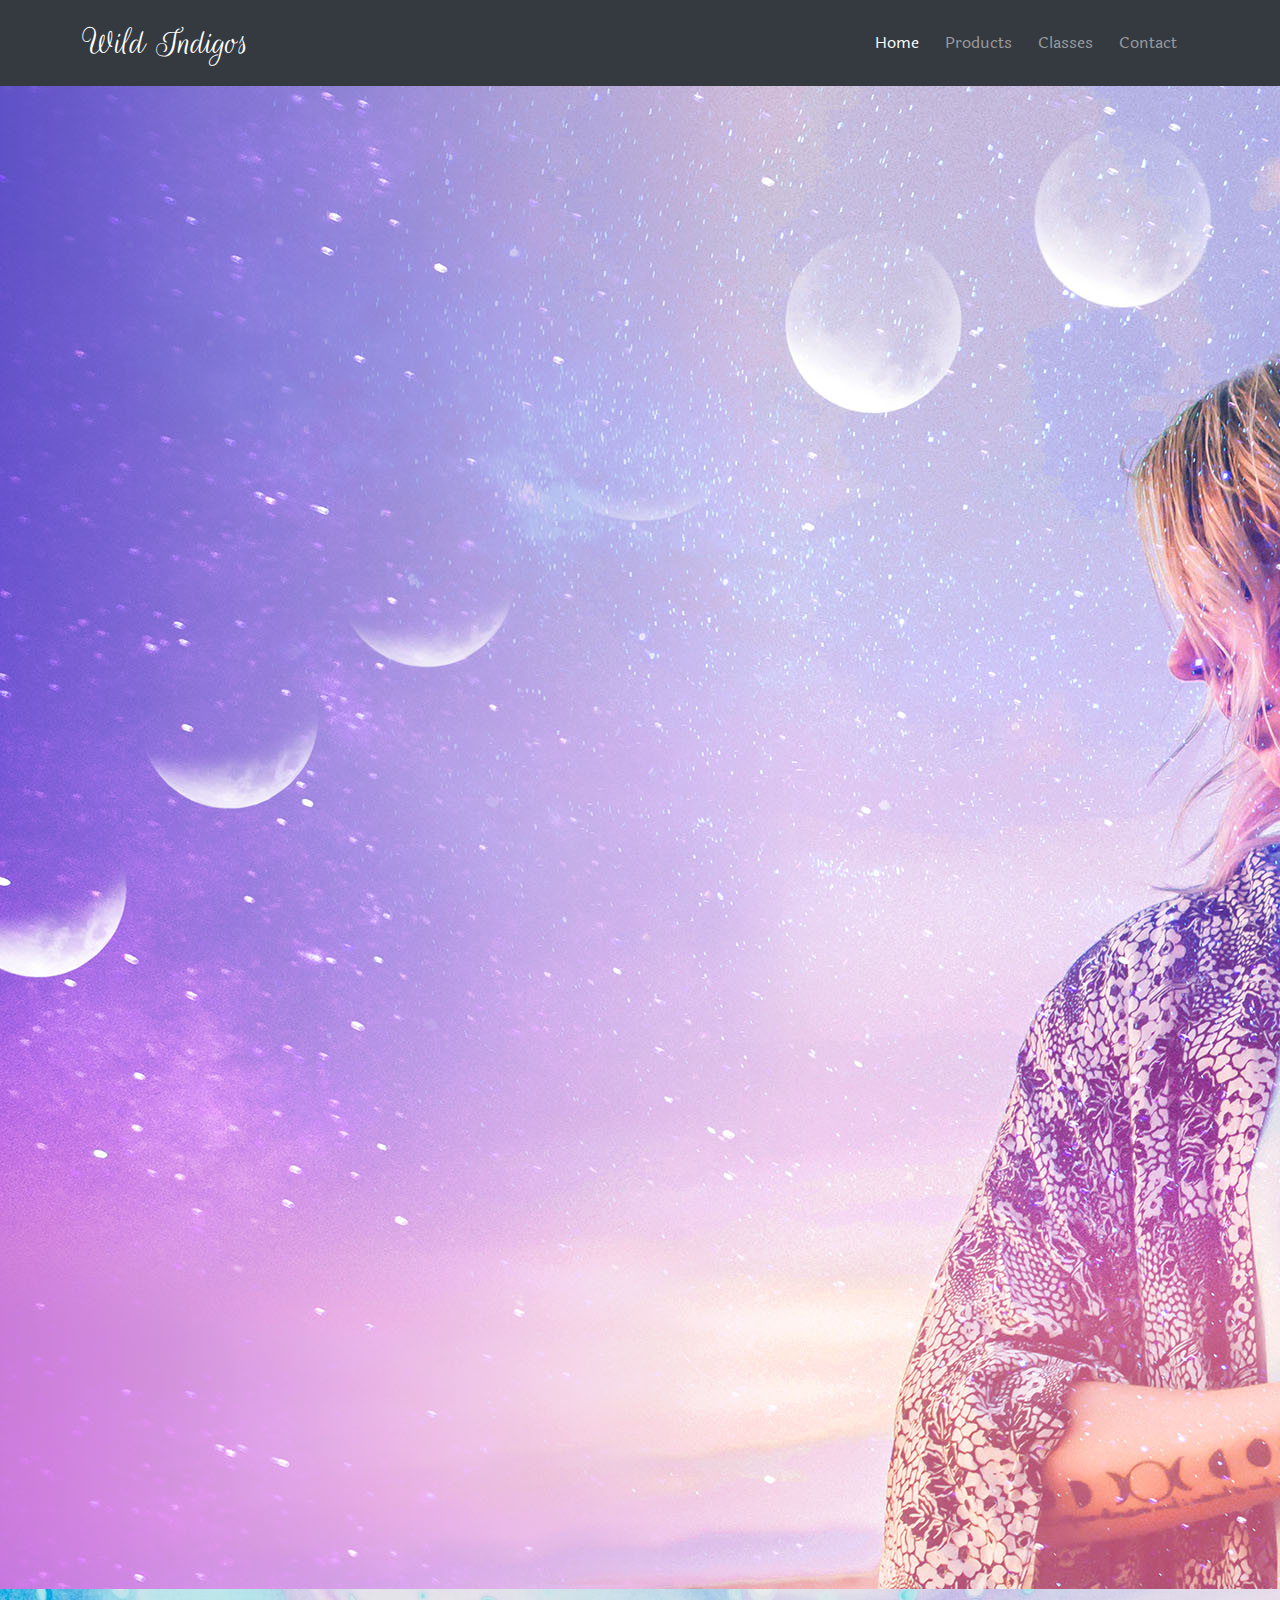
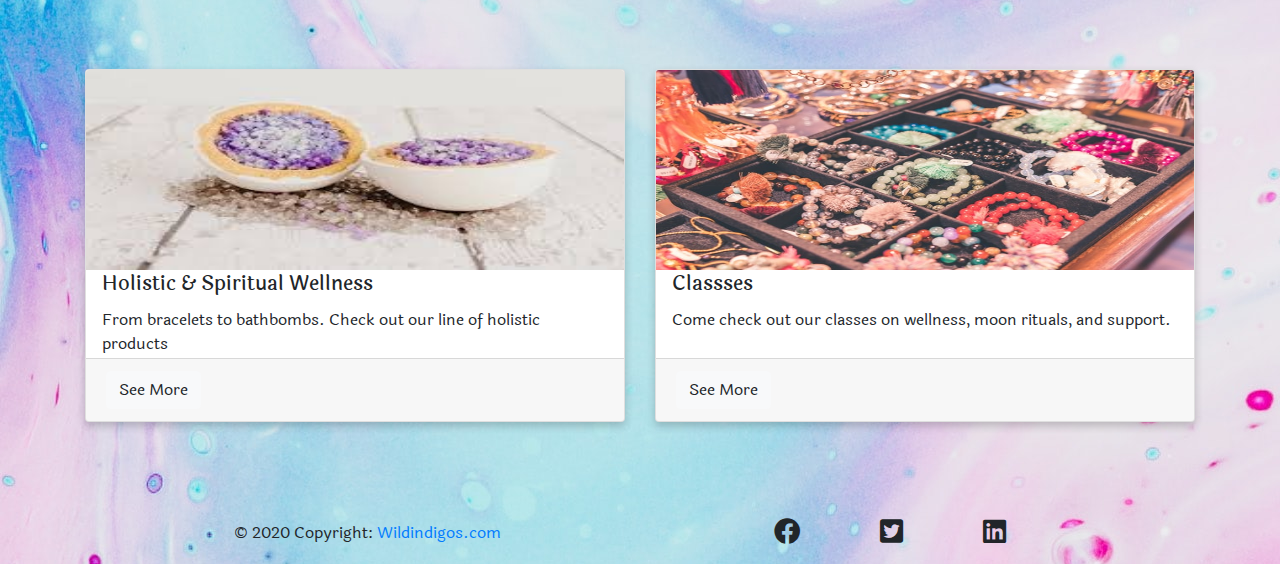
==== index.html @ 8215c416 "Added links" ====
<!DOCTYPE html>
<html lang="en">

<head>
	<meta charset="UTF-8">
	<meta name="viewport" content="width=device-width, initial-scale=1.0">
	<link rel="stylesheet" href="https://cdnjs.cloudflare.com/ajax/libs/twitter-bootstrap/4.5.2/css/bootstrap.min.css">
	<link rel="stylesheet" href="https://cdnjs.cloudflare.com/ajax/libs/font-awesome/5.15.0/css/all.min.css">
	<link rel="stylesheet" href="https://fonts.googleapis.com/css2?family=Laila:wght@600&display=swap">
	<link href="assets/css/style.css" rel="stylesheet">
	<title>Wild Indigos</title>
</head>

<section>
<div class= "background-image">
<img src="assets/images/moonmed.jpg" class="background-image" alt="colorful background image">
</div>
</section>





<!-- Navigation )(code snippet taken from bootstrap) -->
		<nav class="navbar navbar-expand-lg navbar-dark bg-dark fixed-top">
			<div class="container">
				<a class="navbar-brand" href="index.html">Wild Indigos</a>
				<button class="navbar-toggler" type="button" data-toggle="collapse" data-target="#navbarResponsive" aria-controls="navbarResponsive" aria-expanded="false" aria-label="Toggle navigation">
          <span class="navbar-toggler-icon"></span>
        </button>
				<div class="collapse navbar-collapse" id="navbarResponsive">
					<ul class="navbar-nav ml-auto">
						<li class="nav-item active">
							<a class="nav-link" href="index.html">Home
								<span class="sr-only">(current)</span>
							</a>
						</li>
						<li class="nav-item">
							<a class="nav-link" href="products.html">Products</a>
						</li>
						<li class="nav-item">
							<a class="nav-link" href="classes.html">Classes</a>
						</li>
						<li class="nav-item">
							<a class="nav-link" href="contact.html">Contact</a>
						</li>
					</ul>
				</div>
			</div>
		</nav>


        <!---Cards (code snippet taken from bootstrap-->
    <section>
    <div class="container">
        <div class="card-deck">
            <div class="card">
                <img src="assets/images/gembathbomb.jpg" class="card-img-top" alt="gem bathbomb">
                <div class="card-body">
                    <h5 class="card-title">Holistic & Spiritual Wellness</h5>
                    <p class="card-text">From bracelets to bathbombs. Check out our line of holistic products</p>
                </div>
                <div class="card-footer">
                     <a href="products.html"><button type="button" class="btn btn-light">See More</button></a>
                </div>
            </div>
            <div class="card">
                <img src="assets/images/bracelettray.jpg" class="card-img-top" alt="bracelet tray">
                <div class="card-body">
                    <h5 class="card-title">Classses</h5>
                    <p class="card-text">Come check out our classes on wellness, moon rituals, and support.</p>
                </div>
                <div class="card-footer">
                     <a href="classes.html"><button type="button" class="btn btn-light">See More</button></a>
                </div>
            </div>
        </div>
        </section>

    

		<!-- Footer -->
		<footer>
			<div class="footer-copyright text-center py-3">© 2020 Copyright:
				<a href="index.html"> Wildindigos.com</a>
			</div>

			<div class="social-container">
				<ul>
					<li class="social-icons">
						<i class="fab fa-facebook" a href="https://www.facebook.com"></i></a>
					</li>
					<li class="social-icons">
						<i class="fab fa-twitter-square" a href="https://www.twitter.com"></i></a>
					</li>
					<li class="social-icons">
						<i class="fab fa-linkedin"a href="https://www.instagram.com"></i></a>
					</li>
				</ul>
			</div>

			<!-- Copyright -->
		</footer>


		<script src="https://code.jquery.com/jquery-3.2.1.slim.min.js">
		</script>
		<script src="https://cdnjs.cloudflare.com/ajax/libs/popper.js/1.12.9/umd/popper.min.js">
		</script>
		<script src="https://maxcdn.bootstrapcdn.com/bootstrap/4.0.0/js/bootstrap.min.js">
		</script>
</body>

</html>
---- assets/css/style.css ----
@import url("https://fonts.googleapis.com/css2?family=Laila:wght@500&family=Rouge+Script&display=swap");
* {
  padding: 0;
  margin: 0;
  box-sizing: border-box;
}

body {
  font-family: "Laila", sans-serif;
  background-image: url("../images/background.jpg");
  background-repeat: no-repeat;
  background-attachment: fixed;
   min-height:500px;
  }
/*-----------------------------------------------------NavBar*/

.navbar-brand {
  font-size: 40px;
  font-weight: 300;
  font-family: "Rouge Script";
  float: left;
  padding-bottom: 5px;
}
.navbar-nav li {
  padding-right: 10px;
}
/*--Carousel --*/
header {
  margin-top: 86px;
}

/*-----------------------------------------------------CarouselImage*/
.carousel-inner img {
  width: 100%;
}
.carousel-caption h3 {
  font-size: 45px;
  color: whitesmoke;
}

@media (min-width:600) 
#card bathbombs {
font-size:165%;
}
/*-----------------------------------------------------HomeCards*/
.card-deck {
  margin-top:5rem;
  margin-bottom:5rem;
}

.card img {
   height:200px;
}

/*-----------------------------------------------------Classes*/
.card-img-overlay {
    position: absolute;
    top: 0;
    right: 0;
    bottom: 0;
    left: 0;
    padding: 6rem;
    padding-bottom:10rem;
    border-radius: calc(.25rem - 1px);
}
/*-----------------------------------------------------Classes Background*/
.card-img-top-1 {
  max-height: 250px;
  max-width: 190px;
}

.card-img-top-2 {
  max-height: 250px;
  max-width: 190px;
}

.card-img-top-3 {
  max-height: 250px;
  max-width: 190px;
}

.card {
  /* Add shadows to create the "card" effect */
  box-shadow: 0 4px 8px 0 rgba(0, 0, 0, 0.2);
  transition: 0.3s;
}

/* On mouse-over, add a deeper shadow */
.card:hover {
  box-shadow: 0 8px 16px 0 rgba(0, 0, 0, 0.2);
}

/* Add some padding inside the card container */
.card-body {
  padding: 2px 16px;
}

/* -- Products Cards -- */
card {
    padding:5px;
}

/* -- FOOTER -- */
footer {
  display: flex;
  justify-content: space-evenly;
  align-items: center;
}
.social-container {
  padding: 16px 0;
}
footer ul {
  display: flex;
  margin: 0;
}
.social-icons {
  list-style: none;
}
.social-icons i {
  font-size: 165%;
  margin: 0 40px;
}

@media only screeen and (min-width: 20em) {
   .footer-copyright text-center {
    float: left;
    margin-right:0.5rem;
    margin-top:1.5rem;
}

.
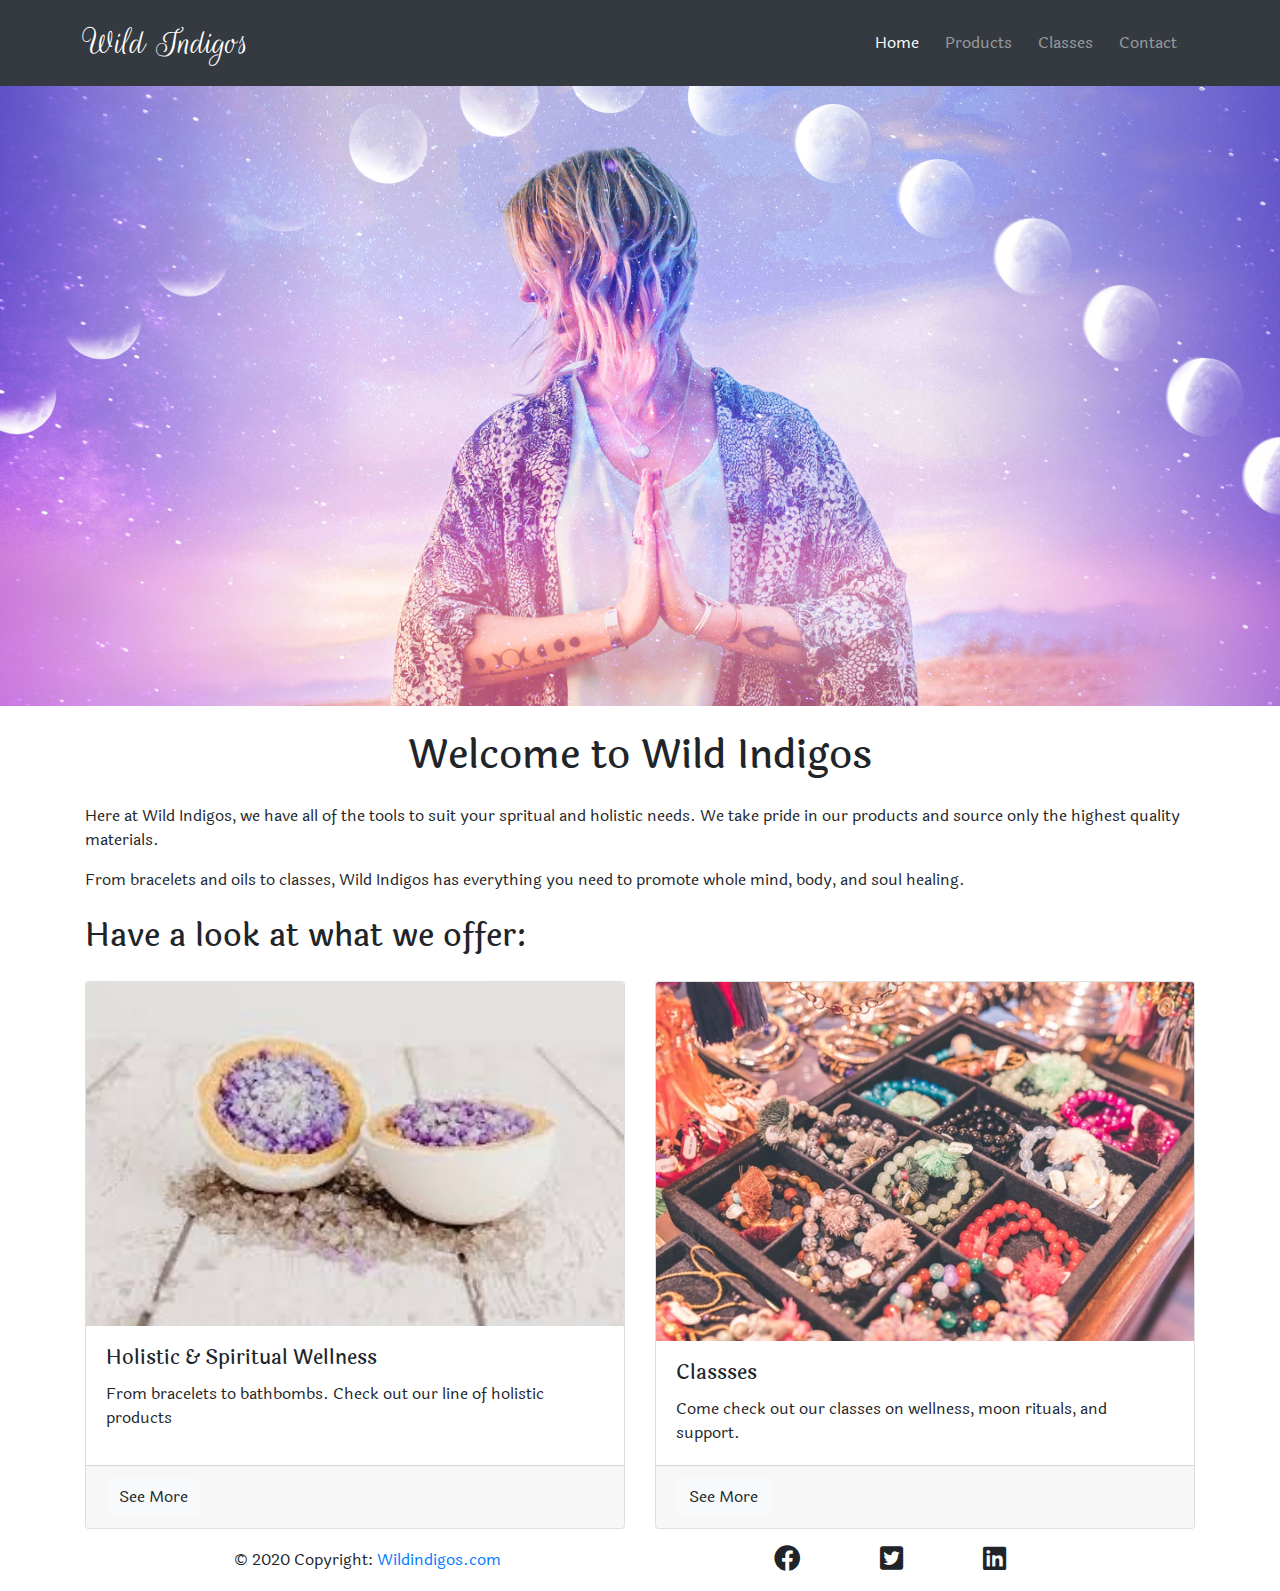
==== commit 5c1a2425: "Completed Intro info and styling" ====
--- a/index.html
+++ b/index.html
@@ -11,104 +11,111 @@
 	<title>Wild Indigos</title>
 </head>
 
+<!-- Navigation )(code snippet taken from bootstrap) -->
+<nav class="navbar navbar-expand-lg navbar-dark bg-dark fixed-top">
+	<div class="container">
+		<a class="navbar-brand" href="index.html">Wild Indigos</a>
+		<button class="navbar-toggler" type="button" data-toggle="collapse" data-target="#navbarResponsive" aria-controls="navbarResponsive" aria-expanded="false" aria-label="Toggle navigation">
+          <span class="navbar-toggler-icon"></span>
+        </button>
+		<div class="collapse navbar-collapse" id="navbarResponsive">
+			<ul class="navbar-nav ml-auto">
+				<li class="nav-item active">
+					<a class="nav-link" href="index.html">Home
+						<span class="sr-only">(current)</span>
+					</a>
+				</li>
+				<li class="nav-item">
+					<a class="nav-link" href="products.html">Products</a>
+				</li>
+				<li class="nav-item">
+					<a class="nav-link" href="classes.html">Classes</a>
+				</li>
+				<li class="nav-item">
+					<a class="nav-link" href="contact.html">Contact</a>
+				</li>
+			</ul>
+		</div>
+	</div>
+</nav>
+
+
 <section>
-<div class= "background-image">
-<img src="assets/images/moonmed.jpg" class="background-image" alt="colorful background image">
-</div>
+	<img src="assets/images/moonmed.jpg" class="background-image" alt="colorful background image">
 </section>
 
 
+	<!---Cards (code snippet taken from bootstrap-->
+	<section>
+
+		<div class="container">
+			<h1>Welcome to Wild Indigos</h1>
+			<p>
+            Here at Wild Indigos, we have all of the tools to suit your spritual and holistic needs. We take pride in our products and source only the highest quality materials.
+			</p>
+			<p>
+            From bracelets and oils to classes, Wild Indigos has everything you need to promote whole mind, body, and soul healing.
+			</p>
+            <h2>Have a look at what we offer:</h2>
+		</div>
+
+		<div class="container">
+			<div class="card-deck">
+				<div class="card">
+					<img src="assets/images/gembathbomb.jpg" class="card-img-top" alt="gem bathbomb">
+					<div class="card-body">
+						<h5 class="card-title">Holistic & Spiritual Wellness</h5>
+						<p class="card-text">From bracelets to bathbombs. Check out our line of holistic products</p>
+					</div>
+					<div class="card-footer">
+						<a href="products.html"><button type="button" class="btn btn-light">See More</button></a>
+					</div>
+				</div>
+				<div class="card">
+					<img src="assets/images/bracelettray.jpg" class="card-img-top" alt="bracelet tray">
+					<div class="card-body">
+						<h5 class="card-title">Classses</h5>
+						<p class="card-text">Come check out our classes on wellness, moon rituals, and support.</p>
+					</div>
+					<div class="card-footer">
+						<a href="classes.html"><button type="button" class="btn btn-light">See More</button></a>
+					</div>
+				</div>
+			</div>
+	</section>
 
 
 
-<!-- Navigation )(code snippet taken from bootstrap) -->
-		<nav class="navbar navbar-expand-lg navbar-dark bg-dark fixed-top">
-			<div class="container">
-				<a class="navbar-brand" href="index.html">Wild Indigos</a>
-				<button class="navbar-toggler" type="button" data-toggle="collapse" data-target="#navbarResponsive" aria-controls="navbarResponsive" aria-expanded="false" aria-label="Toggle navigation">
-          <span class="navbar-toggler-icon"></span>
-        </button>
-				<div class="collapse navbar-collapse" id="navbarResponsive">
-					<ul class="navbar-nav ml-auto">
-						<li class="nav-item active">
-							<a class="nav-link" href="index.html">Home
-								<span class="sr-only">(current)</span>
-							</a>
-						</li>
-						<li class="nav-item">
-							<a class="nav-link" href="products.html">Products</a>
-						</li>
-						<li class="nav-item">
-							<a class="nav-link" href="classes.html">Classes</a>
-						</li>
-						<li class="nav-item">
-							<a class="nav-link" href="contact.html">Contact</a>
-						</li>
-					</ul>
-				</div>
-			</div>
-		</nav>
+	<!-- Footer -->
+	<footer>
+		<div class="footer-copyright text-center py-3">© 2020 Copyright:
+			<a href="index.html"> Wildindigos.com</a>
+		</div>
+
+		<div class="social-container">
+			<ul>
+				<li class="social-icons">
+					<i class="fab fa-facebook" a href="https://www.facebook.com"></i></a>
+				</li>
+				<li class="social-icons">
+					<i class="fab fa-twitter-square" a href="https://www.twitter.com"></i></a>
+				</li>
+				<li class="social-icons">
+					<i class="fab fa-linkedin"a href="https://www.instagram.com"></i></a>
+				</li>
+			</ul>
+		</div>
+
+		<!-- Copyright -->
+	</footer>
 
 
-        <!---Cards (code snippet taken from bootstrap-->
-    <section>
-    <div class="container">
-        <div class="card-deck">
-            <div class="card">
-                <img src="assets/images/gembathbomb.jpg" class="card-img-top" alt="gem bathbomb">
-                <div class="card-body">
-                    <h5 class="card-title">Holistic & Spiritual Wellness</h5>
-                    <p class="card-text">From bracelets to bathbombs. Check out our line of holistic products</p>
-                </div>
-                <div class="card-footer">
-                     <a href="products.html"><button type="button" class="btn btn-light">See More</button></a>
-                </div>
-            </div>
-            <div class="card">
-                <img src="assets/images/bracelettray.jpg" class="card-img-top" alt="bracelet tray">
-                <div class="card-body">
-                    <h5 class="card-title">Classses</h5>
-                    <p class="card-text">Come check out our classes on wellness, moon rituals, and support.</p>
-                </div>
-                <div class="card-footer">
-                     <a href="classes.html"><button type="button" class="btn btn-light">See More</button></a>
-                </div>
-            </div>
-        </div>
-        </section>
-
-    
-
-		<!-- Footer -->
-		<footer>
-			<div class="footer-copyright text-center py-3">© 2020 Copyright:
-				<a href="index.html"> Wildindigos.com</a>
-			</div>
-
-			<div class="social-container">
-				<ul>
-					<li class="social-icons">
-						<i class="fab fa-facebook" a href="https://www.facebook.com"></i></a>
-					</li>
-					<li class="social-icons">
-						<i class="fab fa-twitter-square" a href="https://www.twitter.com"></i></a>
-					</li>
-					<li class="social-icons">
-						<i class="fab fa-linkedin"a href="https://www.instagram.com"></i></a>
-					</li>
-				</ul>
-			</div>
-
-			<!-- Copyright -->
-		</footer>
-
-
-		<script src="https://code.jquery.com/jquery-3.2.1.slim.min.js">
-		</script>
-		<script src="https://cdnjs.cloudflare.com/ajax/libs/popper.js/1.12.9/umd/popper.min.js">
-		</script>
-		<script src="https://maxcdn.bootstrapcdn.com/bootstrap/4.0.0/js/bootstrap.min.js">
-		</script>
-</body>
+	<script src="https://code.jquery.com/jquery-3.2.1.slim.min.js">
+	</script>
+	<script src="https://cdnjs.cloudflare.com/ajax/libs/popper.js/1.12.9/umd/popper.min.js">
+	</script>
+	<script src="https://maxcdn.bootstrapcdn.com/bootstrap/4.0.0/js/bootstrap.min.js">
+	</script>
+	</body>
 
 </html>--- a/assets/css/style.css
+++ b/assets/css/style.css
@@ -1,4 +1,5 @@
 @import url("https://fonts.googleapis.com/css2?family=Laila:wght@500&family=Rouge+Script&display=swap");
+
 * {
   padding: 0;
   margin: 0;
@@ -7,11 +8,19 @@
 
 body {
   font-family: "Laila", sans-serif;
-  background-image: url("../images/background.jpg");
-  background-repeat: no-repeat;
-  background-attachment: fixed;
-   min-height:500px;
-  }
+
+}
+
+h1 {
+ margin: 25px auto;
+ text-align: center;
+}
+
+h2 {
+    margin: 25px 0;
+}
+
+
 /*-----------------------------------------------------NavBar*/
 
 .navbar-brand {
@@ -24,32 +33,9 @@
 .navbar-nav li {
   padding-right: 10px;
 }
-/*--Carousel --*/
-header {
-  margin-top: 86px;
-}
 
-/*-----------------------------------------------------CarouselImage*/
-.carousel-inner img {
-  width: 100%;
-}
-.carousel-caption h3 {
-  font-size: 45px;
-  color: whitesmoke;
-}
-
-@media (min-width:600) 
-#card bathbombs {
-font-size:165%;
-}
-/*-----------------------------------------------------HomeCards*/
-.card-deck {
-  margin-top:5rem;
-  margin-bottom:5rem;
-}
-
-.card img {
-   height:200px;
+.background-image {
+  max-width:100%;
 }
 
 /*-----------------------------------------------------Classes*/
@@ -63,41 +49,10 @@
     padding-bottom:10rem;
     border-radius: calc(.25rem - 1px);
 }
-/*-----------------------------------------------------Classes Background*/
-.card-img-top-1 {
-  max-height: 250px;
-  max-width: 190px;
-}
 
-.card-img-top-2 {
-  max-height: 250px;
-  max-width: 190px;
-}
-
-.card-img-top-3 {
-  max-height: 250px;
-  max-width: 190px;
-}
-
-.card {
-  /* Add shadows to create the "card" effect */
-  box-shadow: 0 4px 8px 0 rgba(0, 0, 0, 0.2);
-  transition: 0.3s;
-}
-
-/* On mouse-over, add a deeper shadow */
-.card:hover {
-  box-shadow: 0 8px 16px 0 rgba(0, 0, 0, 0.2);
-}
-
-/* Add some padding inside the card container */
-.card-body {
-  padding: 2px 16px;
-}
-
-/* -- Products Cards -- */
-card {
-    padding:5px;
+/*-----------------------------------------------------Products Cards*/
+.header {   
+     padding: 86px;
 }
 
 /* -- FOOTER -- */
@@ -128,4 +83,4 @@
     margin-top:1.5rem;
 }
 
-.+
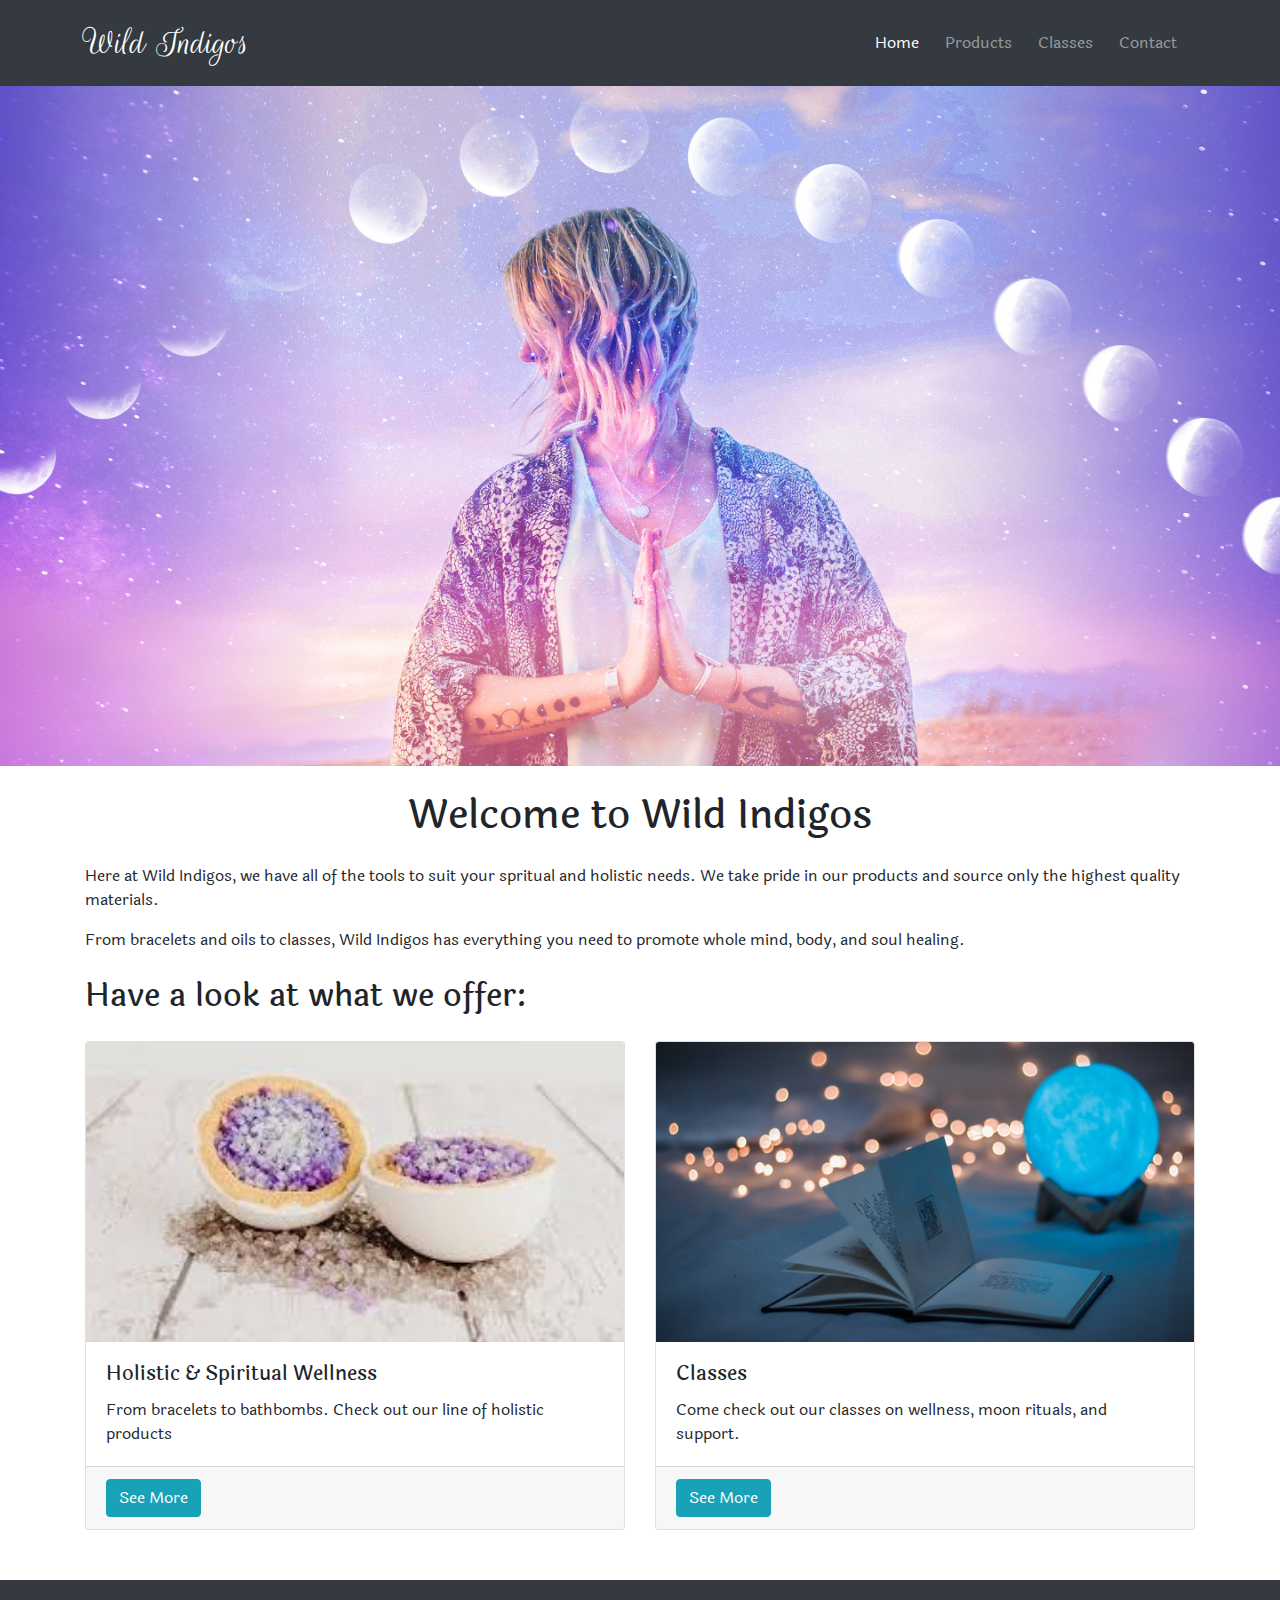
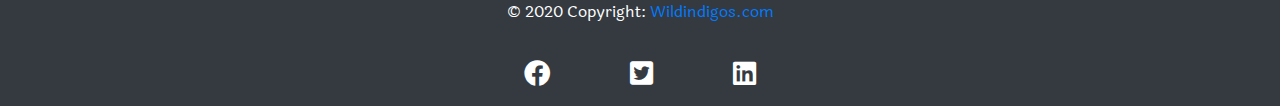
==== commit 7b1cd441: "Styled footer completely" ====
--- a/index.html
+++ b/index.html
@@ -68,17 +68,17 @@
 						<p class="card-text">From bracelets to bathbombs. Check out our line of holistic products</p>
 					</div>
 					<div class="card-footer">
-						<a href="products.html"><button type="button" class="btn btn-light">See More</button></a>
+						<a href="products.html"><button type="button" class="btn btn-info">See More</button></a>
 					</div>
 				</div>
 				<div class="card">
-					<img src="assets/images/bracelettray.jpg" class="card-img-top" alt="bracelet tray">
+					<img src="assets/images/glowmoon.jpg" class="card-img-top" alt="glowing moon glass sphere">
 					<div class="card-body">
-						<h5 class="card-title">Classses</h5>
+						<h5 class="card-title">Classes</h5>
 						<p class="card-text">Come check out our classes on wellness, moon rituals, and support.</p>
 					</div>
 					<div class="card-footer">
-						<a href="classes.html"><button type="button" class="btn btn-light">See More</button></a>
+						<a href="classes.html"><button type="button" class="btn btn-info">See More</button></a>
 					</div>
 				</div>
 			</div>
@@ -88,20 +88,20 @@
 
 	<!-- Footer -->
 	<footer>
-		<div class="footer-copyright text-center py-3">© 2020 Copyright:
+		<div class="footer-copyright">© 2020 Copyright:
 			<a href="index.html"> Wildindigos.com</a>
 		</div>
 
 		<div class="social-container">
 			<ul>
 				<li class="social-icons">
-					<i class="fab fa-facebook" a href="https://www.facebook.com"></i></a>
+					<a href="https://www.facebook.com" target="_blank"><i class="fab fa-facebook"></i></a>
 				</li>
 				<li class="social-icons">
-					<i class="fab fa-twitter-square" a href="https://www.twitter.com"></i></a>
+					<a href="https://www.twitter.com" target="_blank"><i class="fab fa-twitter-square"></i></a>
 				</li>
 				<li class="social-icons">
-					<i class="fab fa-linkedin"a href="https://www.instagram.com"></i></a>
+					<a href="https://www.instagram.com" target="_blank"><i class="fab fa-linkedin"></i></a>
 				</li>
 			</ul>
 		</div>
--- a/assets/css/style.css
+++ b/assets/css/style.css
@@ -8,18 +8,16 @@
 
 body {
   font-family: "Laila", sans-serif;
-
 }
 
 h1 {
- margin: 25px auto;
- text-align: center;
+  margin: 25px auto;
+  text-align: center;
 }
 
 h2 {
-    margin: 25px 0;
+  margin: 25px 0;
 }
-
 
 /*-----------------------------------------------------NavBar*/
 
@@ -35,52 +33,79 @@
 }
 
 .background-image {
-  max-width:100%;
+  max-width: 100%;
+  margin-top: 60px;
 }
 
+/* -- Intro Cards -- */
+.card img {
+  height: 300px;
+  object-fit: cover;
+}
 /*-----------------------------------------------------Classes*/
 .card-img-overlay {
-    position: absolute;
-    top: 0;
-    right: 0;
-    bottom: 0;
-    left: 0;
-    padding: 6rem;
-    padding-bottom:10rem;
-    border-radius: calc(.25rem - 1px);
+  position: absolute;
+  top: 0;
+  right: 0;
+  bottom: 0;
+  left: 0;
+  padding: 6rem;
+  padding-bottom: 10rem;
+  border-radius: calc(0.25rem - 1px);
 }
 
 /*-----------------------------------------------------Products Cards*/
-.header {   
-     padding: 86px;
+.header {
+  padding: 86px;
 }
 
 /* -- FOOTER -- */
 footer {
-  display: flex;
-  justify-content: space-evenly;
   align-items: center;
+  margin-top: 50px;
+  background-color: #343a40;
+  color: #fff;
 }
+.footer-copyright {
+  text-align: center;
+  padding: 20px 0;
+}
+
 .social-container {
   padding: 16px 0;
 }
+
 footer ul {
   display: flex;
+  justify-content: center;
   margin: 0;
 }
+
 .social-icons {
   list-style: none;
 }
+
 .social-icons i {
-  font-size: 165%;
-  margin: 0 40px;
-}
-
-@media only screeen and (min-width: 20em) {
-   .footer-copyright text-center {
-    float: left;
-    margin-right:0.5rem;
-    margin-top:1.5rem;
+  font-size: 120%;
+  margin: 0 30px;
 }
 
 
+.social-icons a {
+    color: #fff;
+    text-decoration: underline;
+}
+.social-icons a:hover {
+    color: gray;
+    text-decoration: underline;
+}
+
+
+/* -- Media Queries -- */
+
+@media only screen and (min-width: 768px) {
+  .social-icons i {
+    font-size: 165%;
+    margin: 0 40px;
+  }
+}
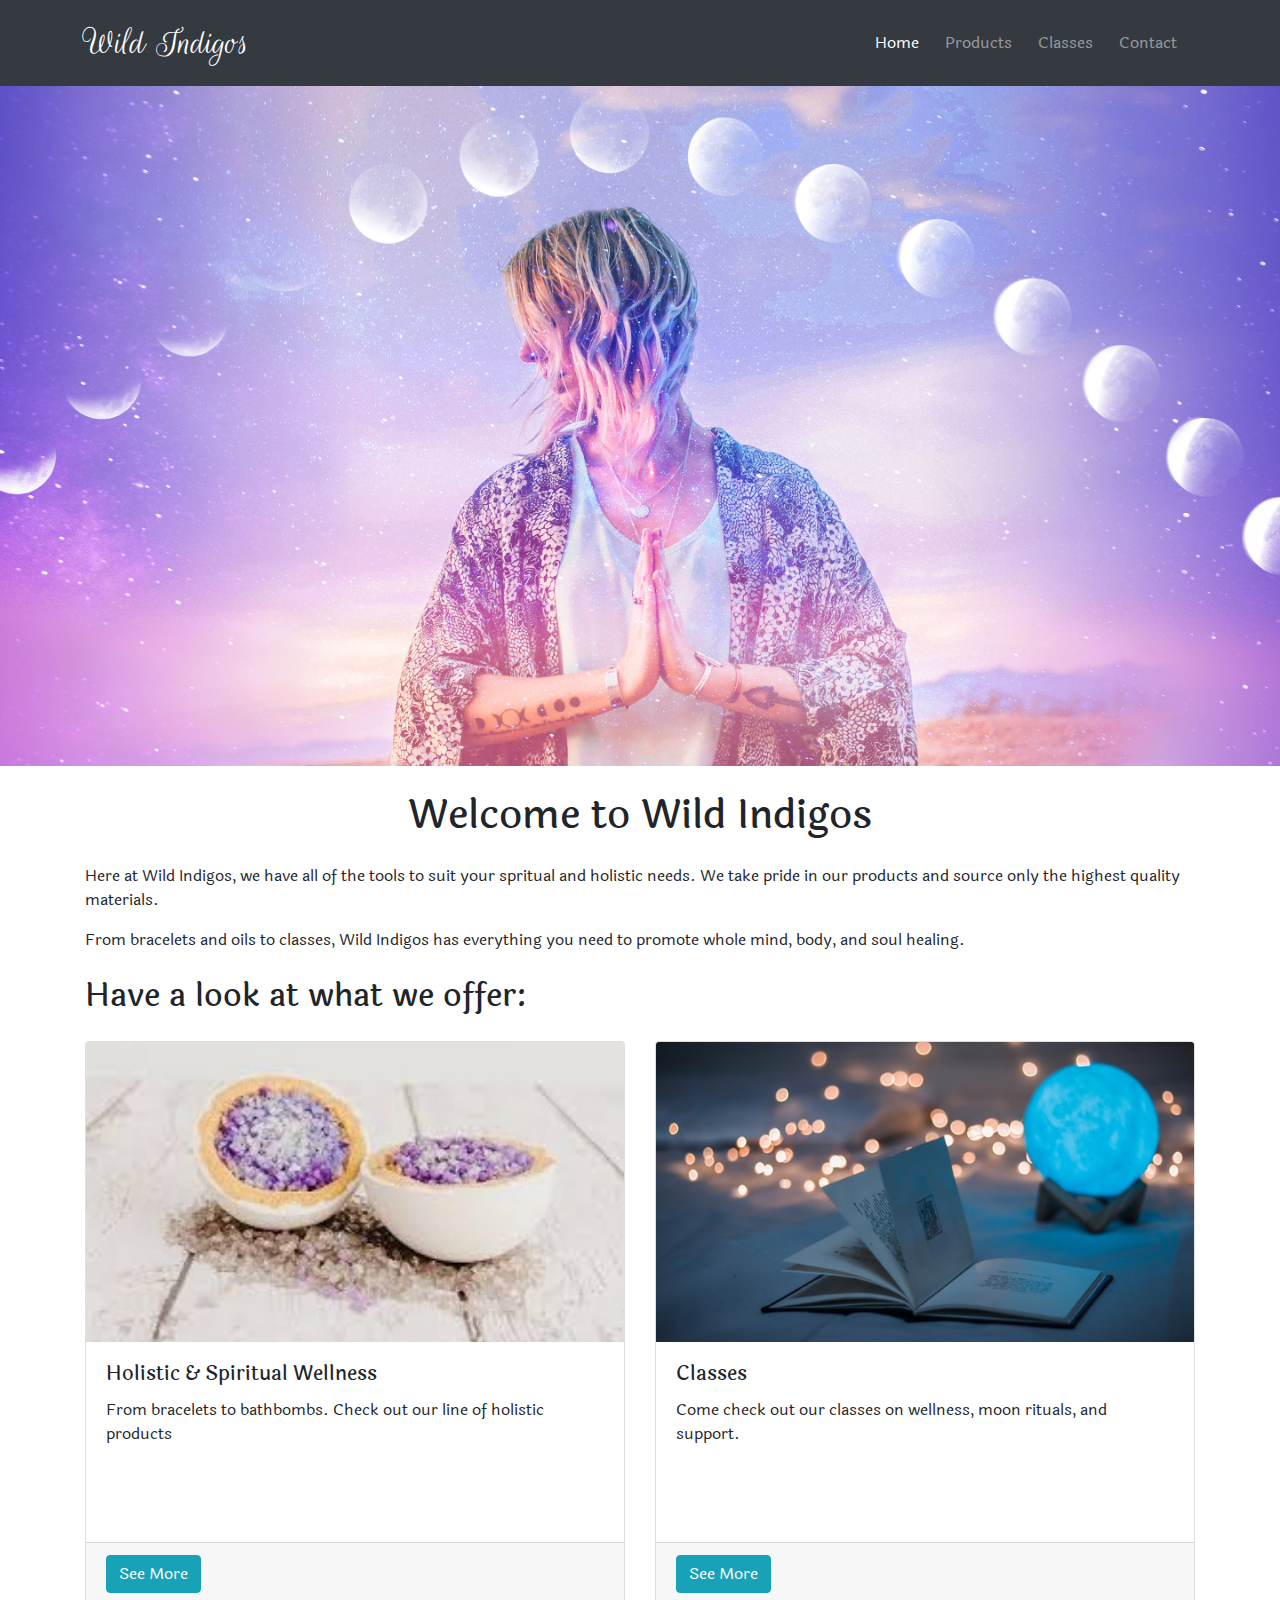
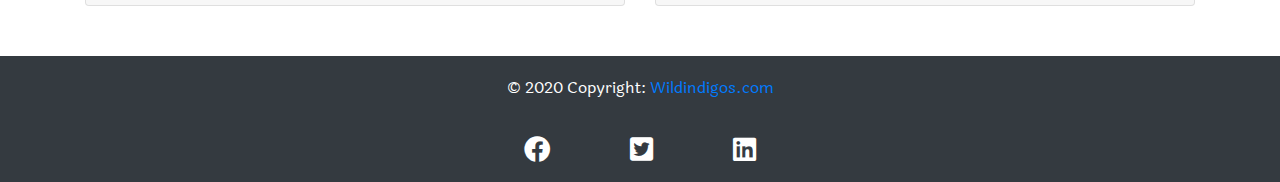
==== commit bb045d8a: "Edited README" ====
--- a/index.html
+++ b/index.html
@@ -1,5 +1,5 @@
 <!DOCTYPE html>
-<html lang="en">
+<html lang="en-US">
 
 <head>
 	<meta charset="UTF-8">
@@ -45,7 +45,7 @@
 </section>
 
 
-	<!---Cards (code snippet taken from bootstrap-->
+	<!---Cards (code snippet taken from www.bootstrap.com)-->
 	<section>
 
 		<div class="container">
@@ -106,7 +106,7 @@
 			</ul>
 		</div>
 
-		<!-- Copyright -->
+	
 	</footer>
 
 
--- a/assets/css/style.css
+++ b/assets/css/style.css
@@ -38,6 +38,9 @@
 }
 
 /* -- Intro Cards -- */
+.card-body {
+    min-height:200px;
+}
 .card img {
   height: 300px;
   object-fit: cover;
@@ -57,6 +60,10 @@
 /*-----------------------------------------------------Products Cards*/
 .header {
   padding: 86px;
+}
+
+.products-title {
+        margin-top: 120px;
 }
 
 /* -- FOOTER -- */
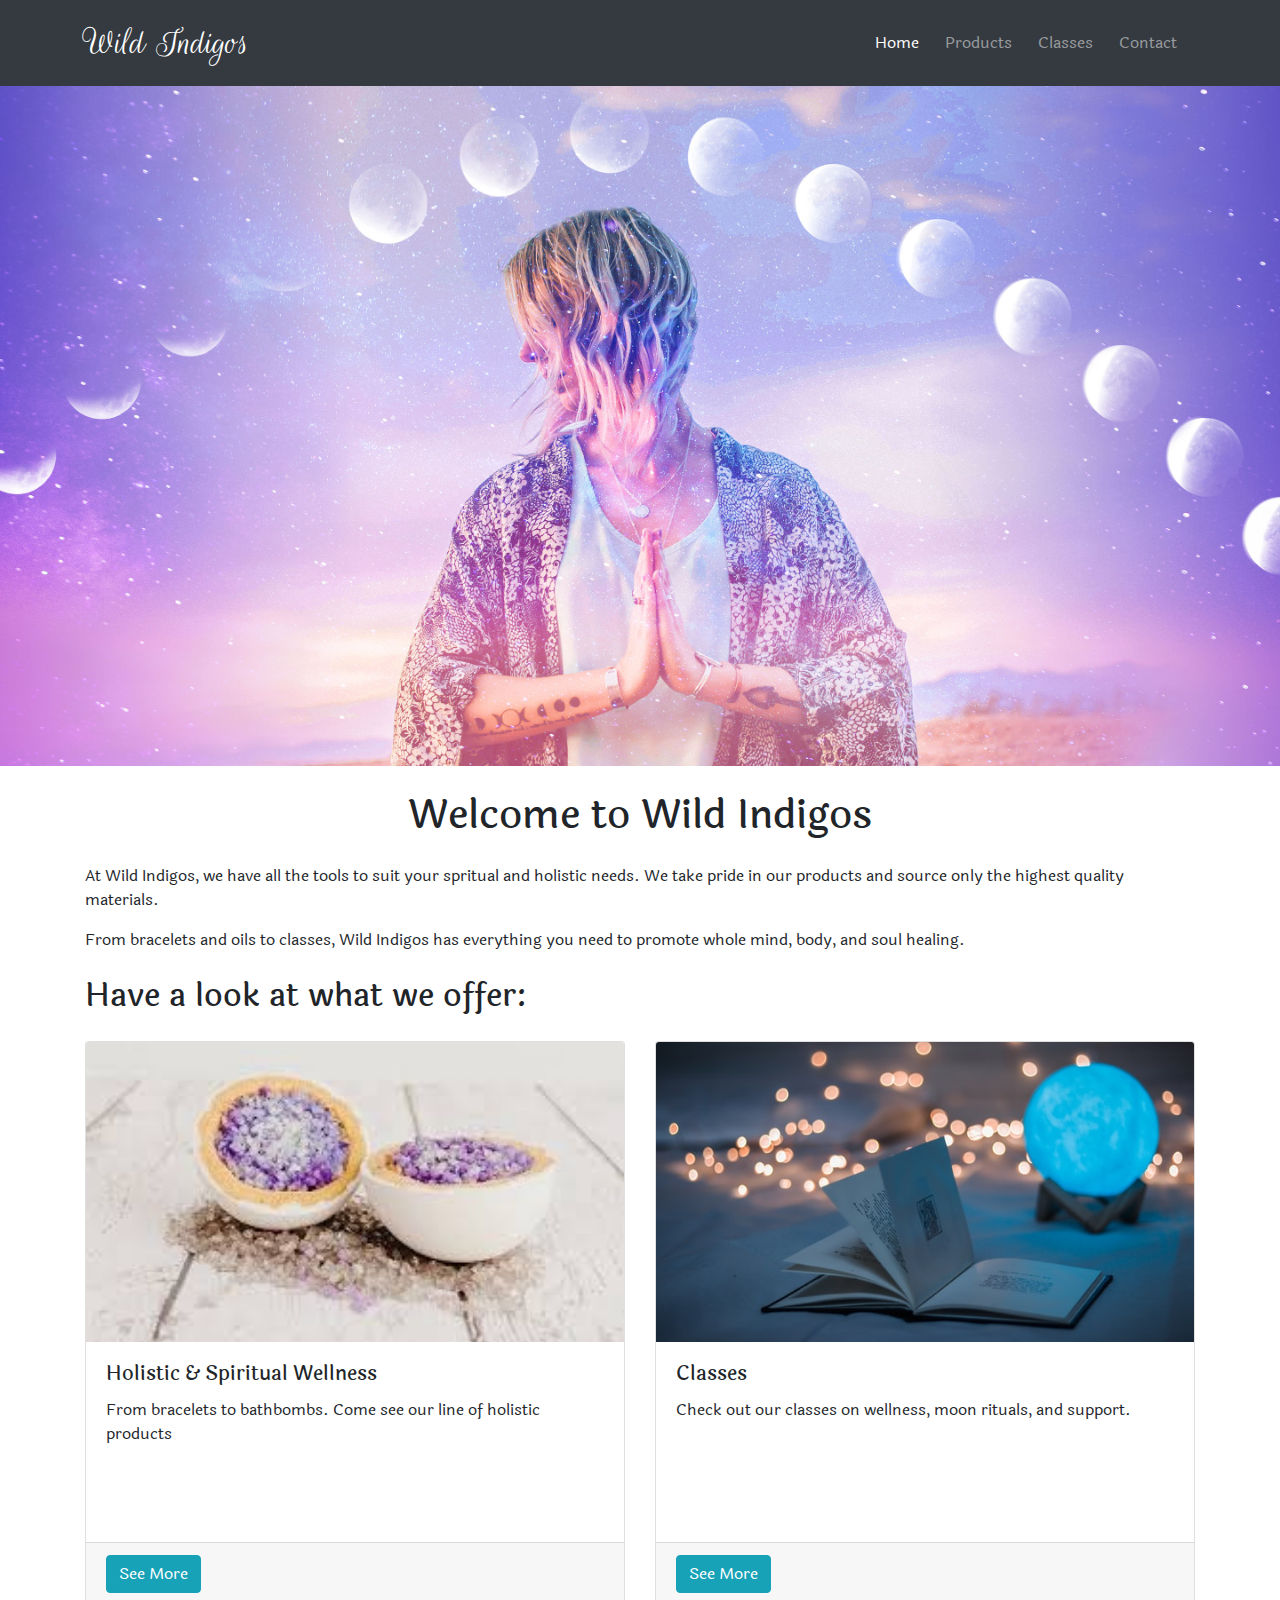
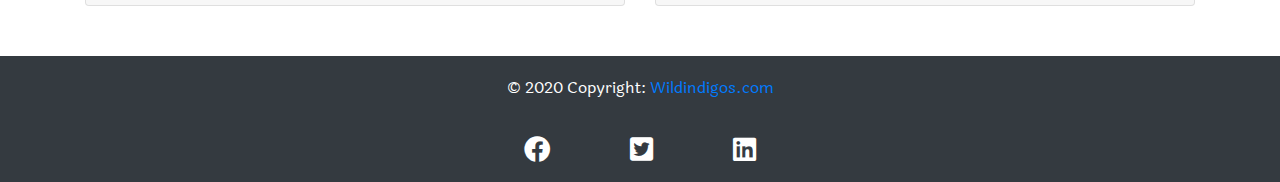
==== commit c8be1b70: "edited README" ====
--- a/index.html
+++ b/index.html
@@ -40,18 +40,20 @@
 </nav>
 
 
+	<!---Image (taken from www.zennedout.com)-->
 <section>
 	<img src="assets/images/moonmed.jpg" class="background-image" alt="colorful background image">
 </section>
 
-
-	<!---Cards (code snippet taken from www.bootstrap.com)-->
+	
+    
+    <!---Intro Paragraph -->
 	<section>
 
 		<div class="container">
 			<h1>Welcome to Wild Indigos</h1>
 			<p>
-            Here at Wild Indigos, we have all of the tools to suit your spritual and holistic needs. We take pride in our products and source only the highest quality materials.
+            At Wild Indigos, we have all the tools to suit your spritual and holistic needs. We take pride in our products and source only the highest quality materials.
 			</p>
 			<p>
             From bracelets and oils to classes, Wild Indigos has everything you need to promote whole mind, body, and soul healing.
@@ -59,14 +61,15 @@
             <h2>Have a look at what we offer:</h2>
 		</div>
 
+<!---Cards (code snippet taken from www.bootstrap.com)-->
 		<div class="container">
 			<div class="card-deck">
 				<div class="card">
 					<img src="assets/images/gembathbomb.jpg" class="card-img-top" alt="gem bathbomb">
 					<div class="card-body">
 						<h5 class="card-title">Holistic & Spiritual Wellness</h5>
-						<p class="card-text">From bracelets to bathbombs. Check out our line of holistic products</p>
-					</div>
+						<p class="card-text">From bracelets to bathbombs. Come see our line of holistic products</p>
+                    </div>
 					<div class="card-footer">
 						<a href="products.html"><button type="button" class="btn btn-info">See More</button></a>
 					</div>
@@ -75,14 +78,16 @@
 					<img src="assets/images/glowmoon.jpg" class="card-img-top" alt="glowing moon glass sphere">
 					<div class="card-body">
 						<h5 class="card-title">Classes</h5>
-						<p class="card-text">Come check out our classes on wellness, moon rituals, and support.</p>
+						<p class="card-text">Check out our classes on wellness, moon rituals, and support.</p>
 					</div>
 					<div class="card-footer">
 						<a href="classes.html"><button type="button" class="btn btn-info">See More</button></a>
 					</div>
 				</div>
 			</div>
+            </div>
 	</section>
+
 
 
 
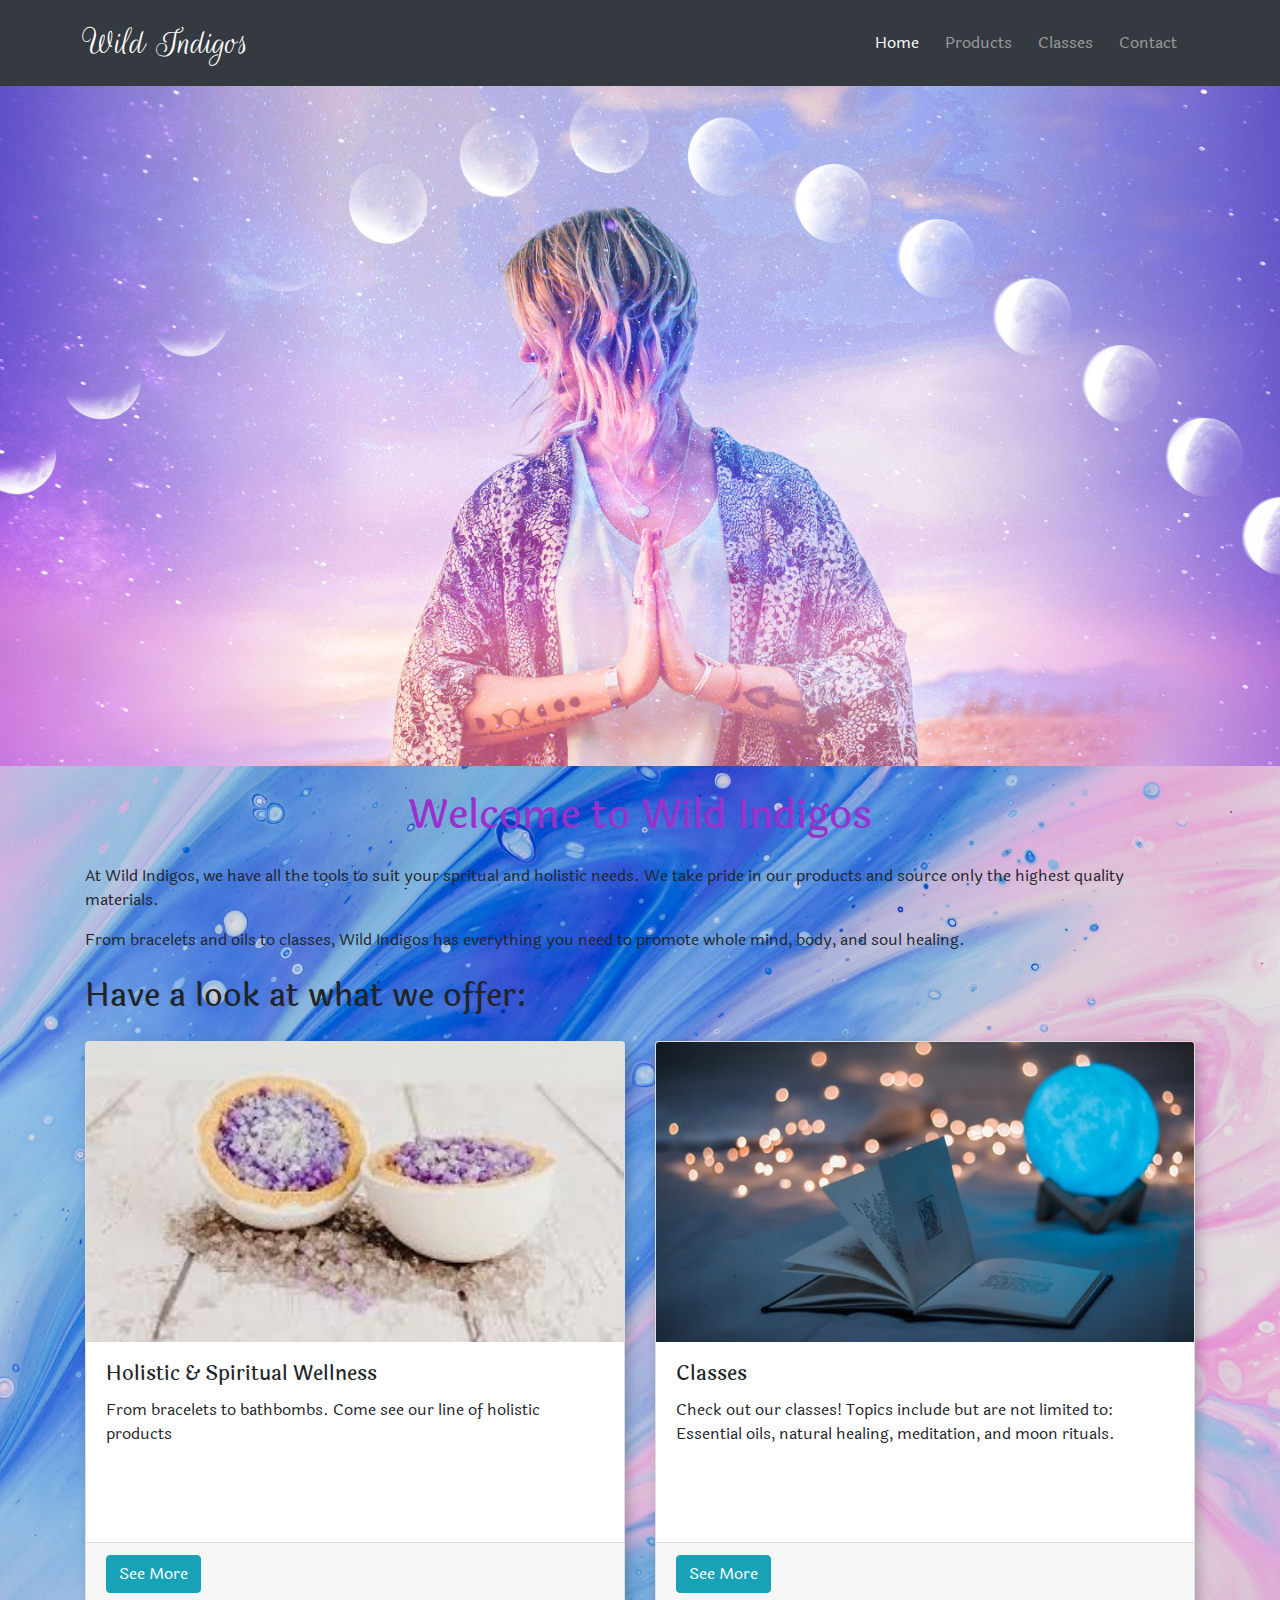
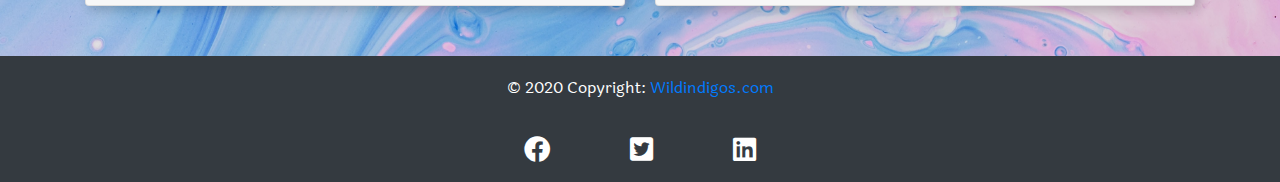
==== commit 0a7f9f53: "Final overlook and push of project" ====
--- a/index.html
+++ b/index.html
@@ -1,6 +1,5 @@
 <!DOCTYPE html>
 <html lang="en-US">
-
 <head>
 	<meta charset="UTF-8">
 	<meta name="viewport" content="width=device-width, initial-scale=1.0">
@@ -11,7 +10,7 @@
 	<title>Wild Indigos</title>
 </head>
 
-<!-- Navigation )(code snippet taken from bootstrap) -->
+<!-- Navigation )(code snippet adapted from bootstrap) -->
 <nav class="navbar navbar-expand-lg navbar-dark bg-dark fixed-top">
 	<div class="container">
 		<a class="navbar-brand" href="index.html">Wild Indigos</a>
@@ -39,18 +38,12 @@
 	</div>
 </nav>
 
+	<!---Image (Adapted from www.zennedout.com)-->
+   <img src="assets/images/moonmed.jpg" class="background-image" alt="colorful background image">
 
-	<!---Image (taken from www.zennedout.com)-->
-<section>
-	<img src="assets/images/moonmed.jpg" class="background-image" alt="colorful background image">
-</section>
-
-	
-    
-    <!---Intro Paragraph -->
+<!---Intro Paragraph -->
 	<section>
-
-		<div class="container">
+     <div class="container">
 			<h1>Welcome to Wild Indigos</h1>
 			<p>
             At Wild Indigos, we have all the tools to suit your spritual and holistic needs. We take pride in our products and source only the highest quality materials.
@@ -61,7 +54,7 @@
             <h2>Have a look at what we offer:</h2>
 		</div>
 
-<!---Cards (code snippet taken from www.bootstrap.com)-->
+<!---Cards (code snippet adapted from www.bootstrap.com)-->
 		<div class="container">
 			<div class="card-deck">
 				<div class="card">
@@ -71,32 +64,28 @@
 						<p class="card-text">From bracelets to bathbombs. Come see our line of holistic products</p>
                     </div>
 					<div class="card-footer">
-						<a href="products.html"><button type="button" class="btn btn-info">See More</button></a>
+						<a href="products.html"><div class="btn btn-info">See More</div></a>
 					</div>
 				</div>
 				<div class="card">
 					<img src="assets/images/glowmoon.jpg" class="card-img-top" alt="glowing moon glass sphere">
 					<div class="card-body">
 						<h5 class="card-title">Classes</h5>
-						<p class="card-text">Check out our classes on wellness, moon rituals, and support.</p>
+						<p class="card-text">Check out our classes! Topics include but are not limited to: Essential oils, natural healing, meditation, and moon rituals.</p>
 					</div>
 					<div class="card-footer">
-						<a href="classes.html"><button type="button" class="btn btn-info">See More</button></a>
+						<a href="classes.html"><div class="btn btn-info">See More</div></a>
 					</div>
 				</div>
 			</div>
             </div>
 	</section>
 
-
-
-
 	<!-- Footer -->
 	<footer>
 		<div class="footer-copyright">© 2020 Copyright:
 			<a href="index.html"> Wildindigos.com</a>
 		</div>
-
 		<div class="social-container">
 			<ul>
 				<li class="social-icons">
@@ -110,17 +99,13 @@
 				</li>
 			</ul>
 		</div>
-
-	
 	</footer>
 
-
-	<script src="https://code.jquery.com/jquery-3.2.1.slim.min.js">
+  <script src="https://code.jquery.com/jquery-3.2.1.slim.min.js">
 	</script>
 	<script src="https://cdnjs.cloudflare.com/ajax/libs/popper.js/1.12.9/umd/popper.min.js">
 	</script>
 	<script src="https://maxcdn.bootstrapcdn.com/bootstrap/4.0.0/js/bootstrap.min.js">
 	</script>
 	</body>
-
 </html>--- a/assets/css/style.css
+++ b/assets/css/style.css
@@ -8,18 +8,22 @@
 
 body {
   font-family: "Laila", sans-serif;
+  background: url(../images/colorsplash.jpg) no-repeat center center;
+  background-size: cover;
 }
 
+/* -- Headings-- */
 h1 {
   margin: 25px auto;
   text-align: center;
+  color: darkorchid;
 }
 
 h2 {
   margin: 25px 0;
 }
 
-/*-----------------------------------------------------NavBar*/
+/* -- Navbar (Adapted from www.bootstrap.com)-- */
 
 .navbar-brand {
   font-size: 40px;
@@ -37,15 +41,20 @@
   margin-top: 60px;
 }
 
-/* -- Intro Cards -- */
+/* -- Intro Cards (from www.bootstrap.com)-- */
+.card {
+  box-shadow: 4px 4px 12px 0px rgba(0, 0, 0, 0.2);
+}
+
 .card-body {
-    min-height:200px;
+  min-height: 200px;
 }
 .card img {
   height: 300px;
   object-fit: cover;
 }
-/*-----------------------------------------------------Classes*/
+
+/* -- Classes (cards adapted from www.bootstrap.com)-- */
 .card-img-overlay {
   position: absolute;
   top: 0;
@@ -57,13 +66,13 @@
   border-radius: calc(0.25rem - 1px);
 }
 
-/*-----------------------------------------------------Products Cards*/
+/* -- Padding for Page Headings-- */
 .header {
   padding: 86px;
 }
 
 .products-title {
-        margin-top: 120px;
+  margin-top: 120px;
 }
 
 /* -- FOOTER -- */
@@ -73,6 +82,7 @@
   background-color: #343a40;
   color: #fff;
 }
+
 .footer-copyright {
   text-align: center;
   padding: 20px 0;
@@ -88,6 +98,7 @@
   margin: 0;
 }
 
+/* -- FOOTER ICONS adapted from Font Awesome -- */
 .social-icons {
   list-style: none;
 }
@@ -97,16 +108,45 @@
   margin: 0 30px;
 }
 
-
 .social-icons a {
-    color: #fff;
-    text-decoration: underline;
+  color: #fff;
+  text-decoration: underline;
 }
 .social-icons a:hover {
-    color: gray;
-    text-decoration: underline;
+  color: gray;
+  text-decoration: underline;
 }
 
+/* -- Contact Form adapted from www.ws3schools.com -- */
+form {
+  box-shadow: 4px 4px 12px 0px rgba(0, 0, 0, 0.2);
+  padding: 20px;
+}
+
+input,
+textarea {
+  width: 100%;
+  padding: 12px;
+  border: 1px solid #ccc;
+  border-radius: 4px;
+  box-sizing: border-box;
+  margin-top: 6px;
+  margin-bottom: 16px;
+  resize: vertical;
+}
+
+input[type="submit"] {
+  background-color: teal;
+  color: white;
+  padding: 12px 20px;
+  border: none;
+  border-radius: 4px;
+  cursor: pointer;
+}
+
+input[type="submit"]:hover {
+  background-color: gray;
+}
 
 /* -- Media Queries -- */
 
@@ -115,4 +155,4 @@
     font-size: 165%;
     margin: 0 40px;
   }
-}
+}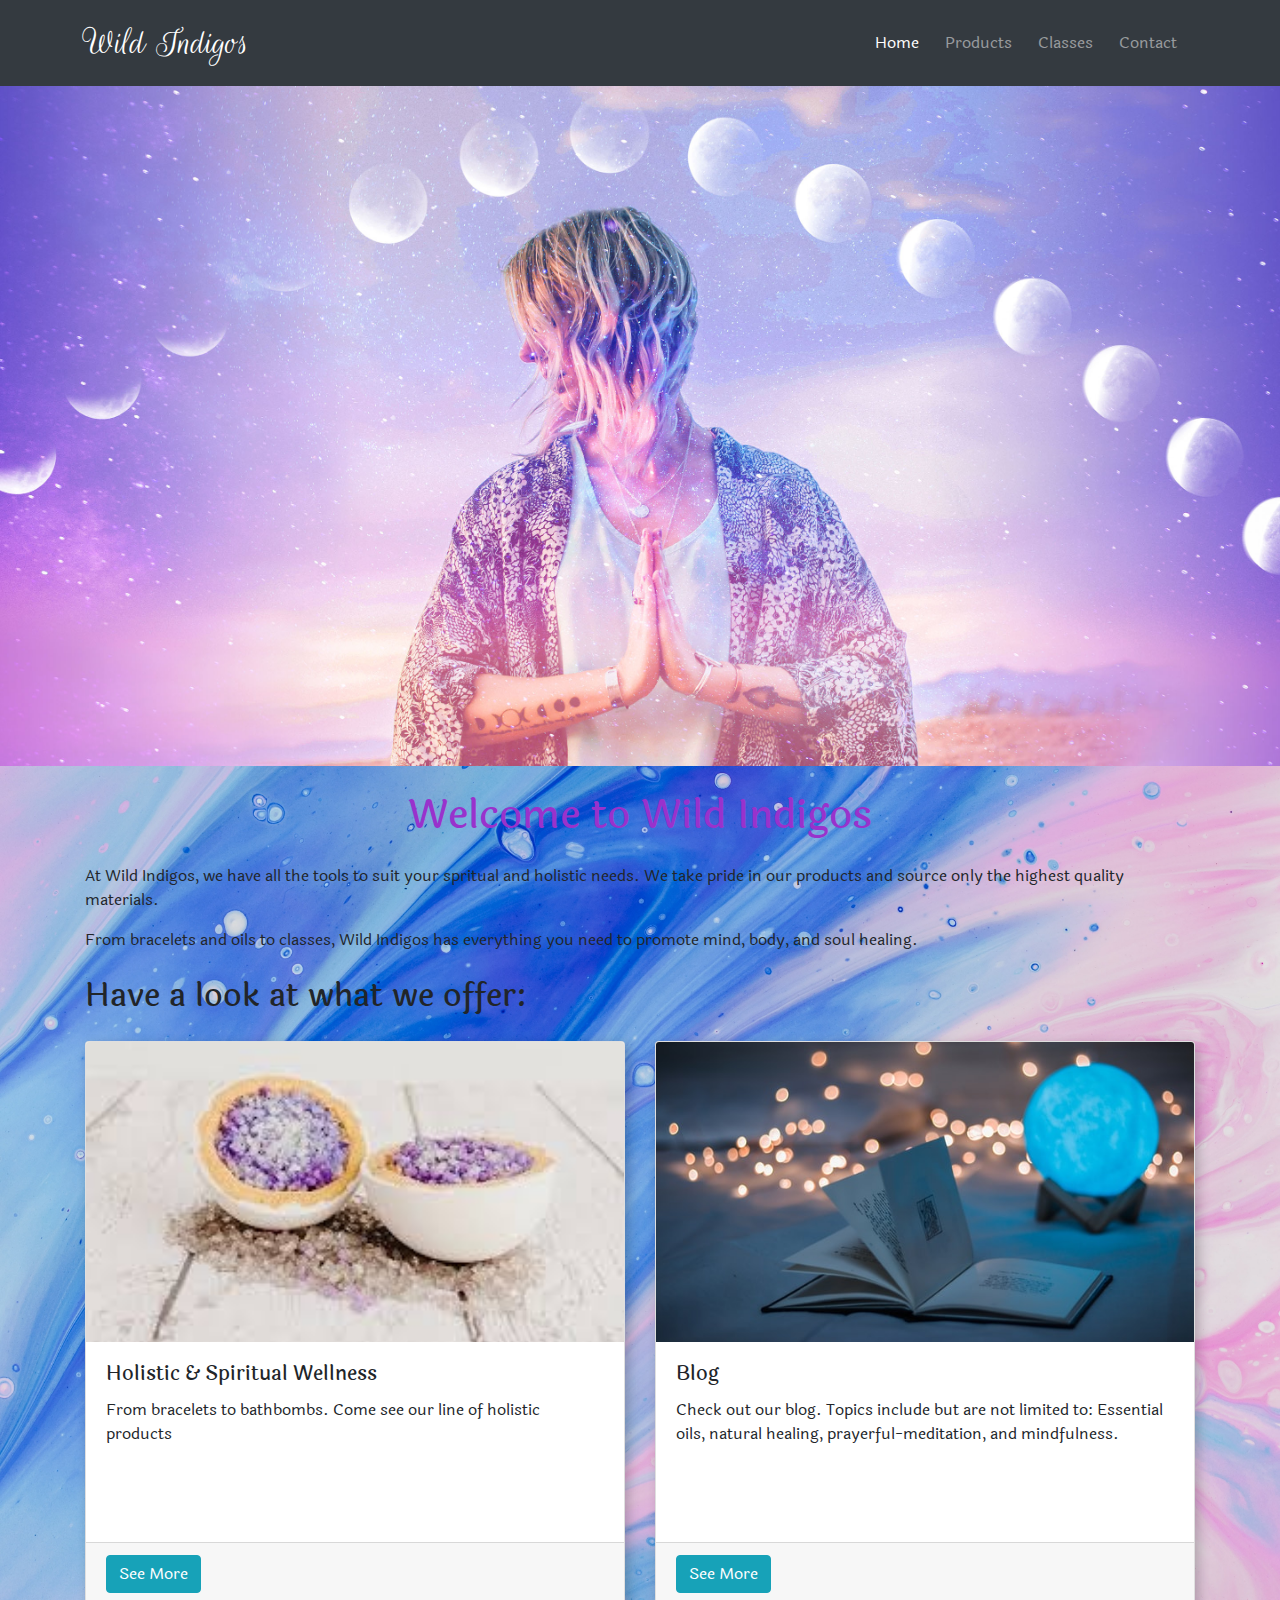
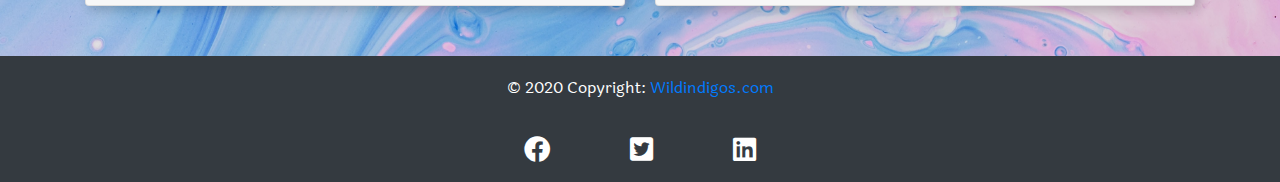
==== commit 5d890614: "Updated classes to blog" ====
--- a/index.html
+++ b/index.html
@@ -1,5 +1,6 @@
 <!DOCTYPE html>
 <html lang="en-US">
+
 <head>
 	<meta charset="UTF-8">
 	<meta name="viewport" content="width=device-width, initial-scale=1.0">
@@ -14,9 +15,10 @@
 <nav class="navbar navbar-expand-lg navbar-dark bg-dark fixed-top">
 	<div class="container">
 		<a class="navbar-brand" href="index.html">Wild Indigos</a>
-		<button class="navbar-toggler" type="button" data-toggle="collapse" data-target="#navbarResponsive" aria-controls="navbarResponsive" aria-expanded="false" aria-label="Toggle navigation">
-          <span class="navbar-toggler-icon"></span>
-        </button>
+		<button class="navbar-toggler" type="button" data-toggle="collapse" data-target="#navbarResponsive"
+			aria-controls="navbarResponsive" aria-expanded="false" aria-label="Toggle navigation">
+			<span class="navbar-toggler-icon"></span>
+		</button>
 		<div class="collapse navbar-collapse" id="navbarResponsive">
 			<ul class="navbar-nav ml-auto">
 				<li class="nav-item active">
@@ -28,7 +30,7 @@
 					<a class="nav-link" href="products.html">Products</a>
 				</li>
 				<li class="nav-item">
-					<a class="nav-link" href="classes.html">Classes</a>
+					<a class="nav-link" href="blog.html">Classes</a>
 				</li>
 				<li class="nav-item">
 					<a class="nav-link" href="contact.html">Contact</a>
@@ -38,74 +40,82 @@
 	</div>
 </nav>
 
-	<!---Image (Adapted from www.zennedout.com)-->
-   <img src="assets/images/moonmed.jpg" class="background-image" alt="colorful background image">
+<!---Image (Adapted from www.zennedout.com)-->
+<img src="assets/images/moonmed.jpg" class="background-image" alt="colorful background image">
 
 <!---Intro Paragraph -->
-	<section>
-     <div class="container">
-			<h1>Welcome to Wild Indigos</h1>
-			<p>
-            At Wild Indigos, we have all the tools to suit your spritual and holistic needs. We take pride in our products and source only the highest quality materials.
-			</p>
-			<p>
-            From bracelets and oils to classes, Wild Indigos has everything you need to promote whole mind, body, and soul healing.
-			</p>
-            <h2>Have a look at what we offer:</h2>
-		</div>
+<section>
+	<div class="container">
+		<h1>Welcome to Wild Indigos</h1>
+		<p>
+			At Wild Indigos, we have all the tools to suit your spritual and holistic needs. We take pride in our
+			products and source only the highest quality materials.
+		</p>
+		<p>
+			From bracelets and oils to classes, Wild Indigos has everything you need to promote mind, body, and soul
+			healing.
+		</p>
+		<h2>Have a look at what we offer:</h2>
+	</div>
 
-<!---Cards (code snippet adapted from www.bootstrap.com)-->
-		<div class="container">
-			<div class="card-deck">
-				<div class="card">
-					<img src="assets/images/gembathbomb.jpg" class="card-img-top" alt="gem bathbomb">
-					<div class="card-body">
-						<h5 class="card-title">Holistic & Spiritual Wellness</h5>
-						<p class="card-text">From bracelets to bathbombs. Come see our line of holistic products</p>
-                    </div>
-					<div class="card-footer">
-						<a href="products.html"><div class="btn btn-info">See More</div></a>
-					</div>
+	<!---Cards (code snippet adapted from www.bootstrap.com)-->
+	<div class="container">
+		<div class="card-deck">
+			<div class="card">
+				<img src="assets/images/gembathbomb.jpg" class="card-img-top" alt="gem bathbomb">
+				<div class="card-body">
+					<h5 class="card-title">Holistic & Spiritual Wellness</h5>
+					<p class="card-text">From bracelets to bathbombs. Come see our line of holistic products</p>
 				</div>
-				<div class="card">
-					<img src="assets/images/glowmoon.jpg" class="card-img-top" alt="glowing moon glass sphere">
-					<div class="card-body">
-						<h5 class="card-title">Classes</h5>
-						<p class="card-text">Check out our classes! Topics include but are not limited to: Essential oils, natural healing, meditation, and moon rituals.</p>
-					</div>
-					<div class="card-footer">
-						<a href="classes.html"><div class="btn btn-info">See More</div></a>
-					</div>
+				<div class="card-footer">
+					<a href="products.html">
+						<div class="btn btn-info">See More</div>
+					</a>
 				</div>
 			</div>
-            </div>
-	</section>
+			<div class="card">
+				<img src="assets/images/glowmoon.jpg" class="card-img-top" alt="glowing moon glass sphere">
+				<div class="card-body">
+					<h5 class="card-title">Blog</h5>
+					<p class="card-text">Check out our blog. Topics include but are not limited to: Essential oils,
+						natural healing, prayerful-meditation, and mindfulness.</p>
+				</div>
+				<div class="card-footer">
+					<a href="classes.html">
+						<div class="btn btn-info">See More</div>
+					</a>
+				</div>
+			</div>
+		</div>
+	</div>
+</section>
 
-	<!-- Footer -->
-	<footer>
-		<div class="footer-copyright">© 2020 Copyright:
-			<a href="index.html"> Wildindigos.com</a>
-		</div>
-		<div class="social-container">
-			<ul>
-				<li class="social-icons">
-					<a href="https://www.facebook.com" target="_blank"><i class="fab fa-facebook"></i></a>
-				</li>
-				<li class="social-icons">
-					<a href="https://www.twitter.com" target="_blank"><i class="fab fa-twitter-square"></i></a>
-				</li>
-				<li class="social-icons">
-					<a href="https://www.instagram.com" target="_blank"><i class="fab fa-linkedin"></i></a>
-				</li>
-			</ul>
-		</div>
-	</footer>
+<!-- Footer -->
+<footer>
+	<div class="footer-copyright">© 2020 Copyright:
+		<a href="index.html"> Wildindigos.com</a>
+	</div>
+	<div class="social-container">
+		<ul>
+			<li class="social-icons">
+				<a href="https://www.facebook.com" target="_blank"><i class="fab fa-facebook"></i></a>
+			</li>
+			<li class="social-icons">
+				<a href="https://www.twitter.com" target="_blank"><i class="fab fa-twitter-square"></i></a>
+			</li>
+			<li class="social-icons">
+				<a href="https://www.instagram.com" target="_blank"><i class="fab fa-linkedin"></i></a>
+			</li>
+		</ul>
+	</div>
+</footer>
 
-  <script src="https://code.jquery.com/jquery-3.2.1.slim.min.js">
-	</script>
-	<script src="https://cdnjs.cloudflare.com/ajax/libs/popper.js/1.12.9/umd/popper.min.js">
-	</script>
-	<script src="https://maxcdn.bootstrapcdn.com/bootstrap/4.0.0/js/bootstrap.min.js">
-	</script>
-	</body>
+<script src="https://code.jquery.com/jquery-3.2.1.slim.min.js">
+</script>
+<script src="https://cdnjs.cloudflare.com/ajax/libs/popper.js/1.12.9/umd/popper.min.js">
+</script>
+<script src="https://maxcdn.bootstrapcdn.com/bootstrap/4.0.0/js/bootstrap.min.js">
+</script>
+</body>
+
 </html>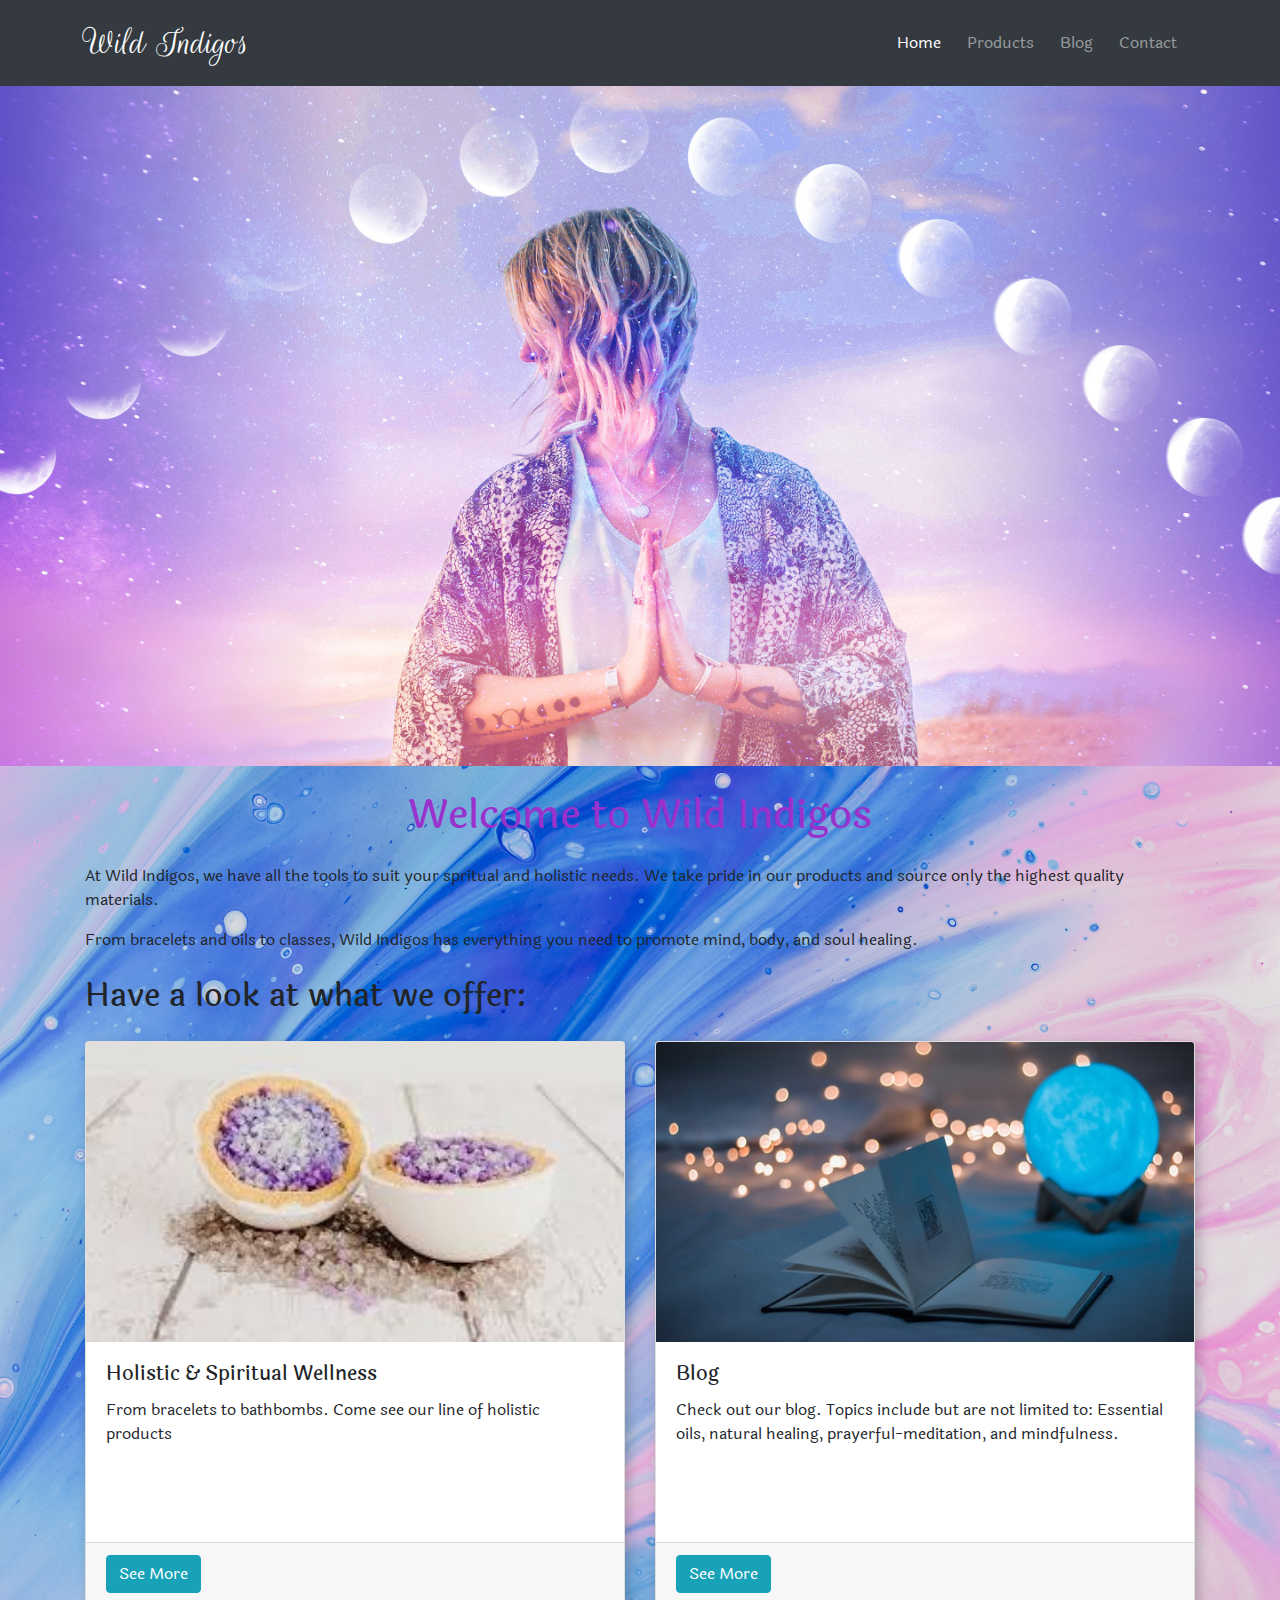
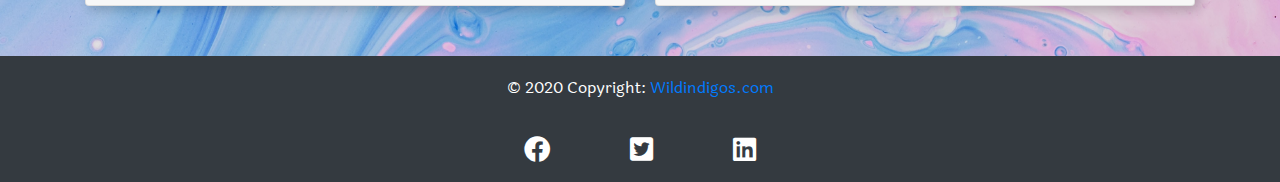
==== commit 14402f5b: "Add blog to website" ====
--- a/index.html
+++ b/index.html
@@ -30,7 +30,7 @@
 					<a class="nav-link" href="products.html">Products</a>
 				</li>
 				<li class="nav-item">
-					<a class="nav-link" href="blog.html">Classes</a>
+					<a class="nav-link" href="blog.html">Blog</a>
 				</li>
 				<li class="nav-item">
 					<a class="nav-link" href="contact.html">Contact</a>
--- a/assets/css/style.css
+++ b/assets/css/style.css
@@ -32,6 +32,7 @@
   float: left;
   padding-bottom: 5px;
 }
+
 .navbar-nav li {
   padding-right: 10px;
 }
@@ -49,6 +50,7 @@
 .card-body {
   min-height: 200px;
 }
+
 .card img {
   height: 300px;
   object-fit: cover;
@@ -112,6 +114,7 @@
   color: #fff;
   text-decoration: underline;
 }
+
 .social-icons a:hover {
   color: gray;
   text-decoration: underline;
